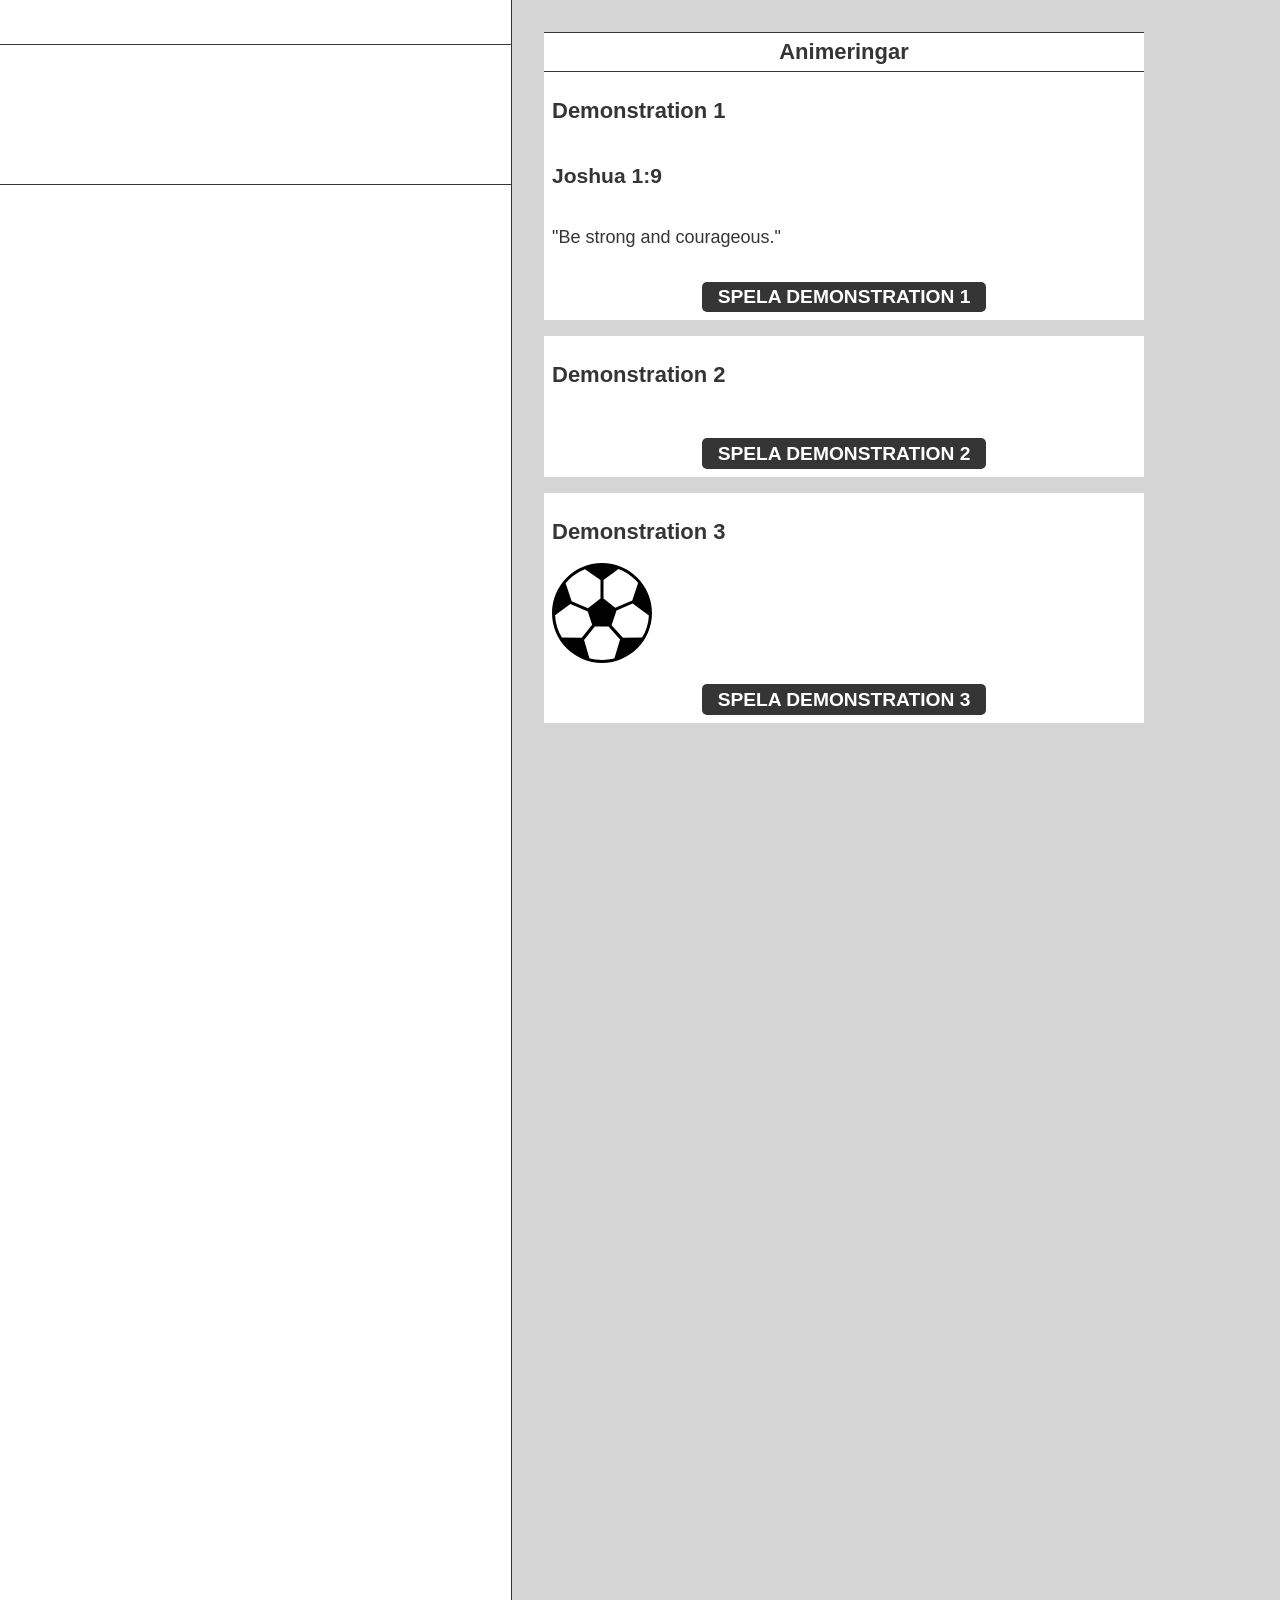
==== animering.html @ 5c4ec68c "funktion: Lägg till minst 3 olika animeringar" ====
<!doctype html>
<html lang="sv">
  <head>
    <meta charset="UTF-8">
    <link rel="icon" type="image/svg+xml" href="./src/ui/assets/mittfavicon.svg">
    <link rel="stylesheet" href="./src/ui/css/root.css">
    <meta name="viewport" content="width=device-width, initial-scale=1.0">

    <!-- SEO -->
    <meta name="description" content="Frontend-baserad webbutveckling - Se olika CSS-animeringar.">
    <title>Animeringar - Frontend-baserad webbutveckling</title>
  </head>
  <body class="body">
    <!-- Sidhuvud -->
    <header>

      <!-- Navigeringsmenyn -->
      <div class="menu">
        <button id="menu-btn"></button>
      </div>

      <!-- Logotyp -->
      <div class="logo">
        <a id="logo-link" href="./index.html"></a>
      </div>

      <!-- Navigeringsfältet -->
      <nav id="routes">
        <ul>
          <li><a href="./index.html">Laboration</a></li>
          <li><a href="./sass.html">Sass</a></li>
          <li><a href="./gallery.html">Bilder</a></li>
          <li><a href="./animering.html">Animeringar</a></li>
          <li><a href="#">Exempel 3</a></li>
        </ul>
      </nav>
    </header>
    <!-- Huvudinnehåll -->
    <main>
      <h1 id="page-title">Animeringar</h1>

      <!-- Demo1-animationen -->
      <section class="card">
        <h2>Demonstration 1</h2>
        <h3 id="prov-ref">Joshua 1:9</h3>
        <p id="prov-text">"Be strong and courageous."</p>
        <div class="btn-wrapper">
          <button id="demo-btn1" class="btn-anime">SPELA DEMONSTRATION 1</button>
        </div>
      </section>

      <!-- Demo2-animationen -->
      <section class="card">
        <h2>Demonstration 2</h2>
        <div id="gallery">
          <!-- En bild genereras dynamiskt med hjälp av insticksmodulen Vite Image Tools -->
        </div>
        <div class="btn-wrapper">
          <button id="demo-btn2" class="btn-anime">SPELA DEMONSTRATION 2</button>
        </div>
      </section>

      <!-- Demo3-animationen -->
      <section class="card">
        <h2>Demonstration 3</h2>
        <div id="football">
          <img width="100px" height="100px" src="./src/ui/assets/football.svg" alt="Fotboll">
        </div>
        <div class="btn-wrapper">
          <button id="demo-btn3" class="btn-anime">SPELA DEMONSTRATION 3</button>
        </div>
      </section>
    </main>
    <!-- Skript för animeringar -->
    <script type="module" src="./src/ui/views/anime-view.js"></script>

    <!-- Skript som genererar navigeringsfältet och logotypen -->
    <script type="module" src="./src/ui/views/nav-view.js"></script>
  </body>
</html>
---- src/ui/css/root.css ----
.menu {
  width: 100%;
  box-sizing: border-box;
  height: 45px;
  display: flex;
  justify-content: end;
  align-items: center;
  flex-direction: row;
  gap: 0.7rem;
  padding-right: 0.5rem;
  background-color: #ffffff;
  border-bottom: 1px solid #353535;
}

.img-btn, #theme-btn, #menu-btn {
  border: none;
  background: none;
  margin: 0;
  padding: 0;
  color: #353535;
  width: 35px;
  height: 35px;
  cursor: pointer;
}

#routes {
  width: 100%;
  box-sizing: border-box;
  display: none;
  justify-content: center;
  align-items: center;
  flex-direction: column;
  margin: 0;
  padding: 0;
}

#routes ul {
  list-style: none;
  width: 100%;
  box-sizing: border-box;
  display: flex;
  justify-content: center;
  align-items: center;
  flex-direction: column;
  margin: 0;
  padding: 0;
}
#routes ul li, #routes ul a {
  line-height: 40px;
  width: 100%;
  box-sizing: border-box;
  display: flex;
  justify-content: center;
  align-items: center;
  flex-direction: column;
}
#routes ul li {
  border-radius: 0 0 10px 10px;
  border-bottom: 1px solid #353535;
  background-color: #ffffff;
}
#routes ul a, #routes ul a:link, #routes ul a:visited {
  color: #353535;
  text-decoration: none;
  font-size: 22px;
  font-weight: 400;
}
#routes ul a:hover, #routes ul a:link:hover, #routes ul a:visited:hover {
  color: #294285;
}

@media (prefers-color-scheme: dark) {
  .menu {
    background-color: #353535;
    border-bottom: 1px solid #CFCFCF;
  }
  .img-btn, #menu-btn, #theme-btn {
    color: #CFCFCF;
  }
  #routes ul a, #routes ul a:link, #routes ul a:visited {
    color: #CFCFCF;
  }
  #routes ul a:hover, #routes ul a:link:hover, #routes ul a:visited:hover {
    color: #FFFF9E;
  }
  #routes ul li {
    border-bottom: 1px solid #CFCFCF;
    background-color: #353535;
  }
}
.card {
  width: 100%;
  box-sizing: border-box;
  display: flex;
  justify-content: center;
  align-items: start;
  flex-direction: column;
  margin: 0;
  padding: 0;
  background-color: #ffffff;
  padding: 0.5rem;
  margin-bottom: 1rem;
}

@media (prefers-color-scheme: dark) {
  .card {
    background-color: #353535;
  }
}
header {
  width: 100%;
  box-sizing: border-box;
  display: flex;
  justify-content: center;
  align-items: center;
  flex-direction: column;
  margin: 0;
  padding: 0;
}

@media screen and (min-width: 600px) {
  header {
    max-width: 40%;
    justify-content: start;
    border-right: 1px solid #353535;
    background-color: #ffffff;
    height: 180vh;
  }
}
@media screen and (min-width: 600px) and (prefers-color-scheme: dark) {
  header {
    border-right: 1px solid #CFCFCF;
    background-color: #353535;
  }
}
main {
  width: 100%;
  box-sizing: border-box;
  height: 100%;
  display: flex;
  justify-content: center;
  align-items: center;
  flex-direction: column;
  margin: 0;
  padding: 0;
  margin: 1rem 0;
  background-color: rgb(212.5, 212.5, 212.5);
}

@media screen and (min-width: 600px) {
  main {
    max-width: 600px;
    align-items: start;
    margin: 2rem;
  }
}
@media (prefers-color-scheme: dark) {
  main {
    background-color: rgb(80.6262694651, 80.6262694651, 80.6262694651);
  }
}
.logo {
  width: 100%;
  box-sizing: border-box;
  height: 140px;
  display: flex;
  justify-content: center;
  align-items: center;
  flex-direction: column;
  background-color: #ffffff;
  border-bottom: 1px solid #353535;
}

#logo-link,
#logo-link {
  color: #353535;
}

@media (prefers-color-scheme: dark) {
  #logo-link {
    color: #CFCFCF;
  }
  .logo {
    background-color: #353535;
    border-bottom: 1px solid #CFCFCF;
  }
}
#gallery {
  width: 100%;
  box-sizing: border-box;
  display: flex;
  justify-content: center;
  align-items: center;
  flex-direction: column;
  margin: 0;
  padding: 0;
  background-color: #ffffff;
  padding: 0.5rem;
}

#gallery picture img {
  width: 100%;
  height: auto;
  max-width: 500px;
  min-width: 250px;
}

@media (prefers-color-scheme: dark) {
  #gallery {
    background-color: #353535;
  }
}
@keyframes text1 {
  from {
    width: 0;
    opacity: 0;
    transform: translateX(100%) scale(2);
  }
  to {
    width: 100%;
    opacity: 1;
    transform: translateX(0) scale(1);
  }
}
@keyframes text2 {
  from {
    color: #CFCFCF;
    width: 0;
  }
  to {
    color: #353535;
    width: 100%;
  }
}
@media (prefers-color-scheme: dark) {
  @keyframes text2 {
    from {
      color: #353535;
      width: 0;
    }
    to {
      color: #CFCFCF;
      width: 100%;
    }
  }
}
.text-anime1 {
  width: 100%;
  overflow: hidden;
  white-space: nowrap;
  font-style: italic;
  animation: 2s linear text1;
  transition: all 1s ease-out;
}

.text-anime2 {
  overflow: hidden;
  white-space: nowrap;
  animation: 4s linear text2;
  transition: all 2s ease-in;
}

.btn-anime {
  cursor: pointer;
}
.btn-anime:hover {
  animation: 1s linear btn-hover infinite;
  transition: color 1s ease-in-out;
}

@keyframes btn-hover {
  from {
    transform: scale(1);
    background-color: #353535;
  }
  to {
    transform: scale(1);
    background-color: #353535;
  }
  50% {
    transform: scale(1.2);
    background-color: #294285;
  }
}
@media (prefers-color-scheme: dark) {
  @keyframes btn-hover {
    from {
      background-color: #CFCFCF;
    }
    to {
      background-color: #CFCFCF;
    }
    50% {
      background-color: #FFFF9E;
    }
  }
}
@keyframes image {
  from {
    transform: scaleX(1);
  }
  50% {
    transform: scaleX(-1) scale3d(0.3, 0.7, 1);
  }
  to {
    transform: scaleX(1);
  }
}
.image-anime img {
  animation: 2s linear image;
  transition: all 5s ease-out;
}

@keyframes football {
  from {
    transform: translateX(0) rotate(0);
  }
  50% {
    transform: translateX(280px) rotate(360deg);
  }
  to {
    transform: translateX(0) rotate(-200deg);
  }
}
.football-anime {
  animation: 1s linear football;
  transition: color 2s ease-in;
}

.btn-wrapper {
  width: 100%;
  box-sizing: border-box;
  display: flex;
  justify-content: center;
  align-items: center;
  flex-direction: column;
}
.btn-wrapper button {
  line-height: 1.5rem;
  font-size: 1.2rem;
  padding: 0.2rem 1rem;
  border: none;
  border-radius: 5px;
  font-weight: 600;
  margin-top: 1rem;
  background-color: #353535;
  color: #ffffff;
}

@media (prefers-color-scheme: dark) {
  .btn-wrapper button {
    background-color: #CFCFCF;
    color: #353535;
  }
}
body {
  display: flex;
  justify-content: center;
  align-items: center;
  flex-direction: column;
  margin: 0;
  padding: 0;
  width: 100vw;
  background-color: rgb(212.5, 212.5, 212.5);
  color: #353535;
  font-family: "Lucida Sans", "Lucida Sans Regular", "Lucida Grande", "Lucida Sans Unicode", Geneva, Verdana, sans-serif;
  font-size: 18px;
}

@media screen and (min-width: 600px) {
  body {
    flex-direction: row;
    justify-content: start;
    align-items: start;
  }
}
@media (prefers-color-scheme: dark) {
  body {
    background-color: rgb(80.6262694651, 80.6262694651, 80.6262694651);
    color: #CFCFCF;
  }
}
h1 {
  width: 100%;
  box-sizing: border-box;
  display: flex;
  justify-content: center;
  align-items: center;
  flex-direction: column;
  font-size: 22px;
  height: 40px;
  background-color: #ffffff;
  border-top: 1px solid #353535;
  border-bottom: 1px solid #353535;
  margin: 0;
}

@media (prefers-color-scheme: dark) {
  h1 {
    background-color: #353535;
    border-top: 1px solid #CFCFCF;
    border-bottom: 1px solid #CFCFCF;
  }
}
h2 {
  font-size: 22px;
}

/*# sourceMappingURL=root.css.map */
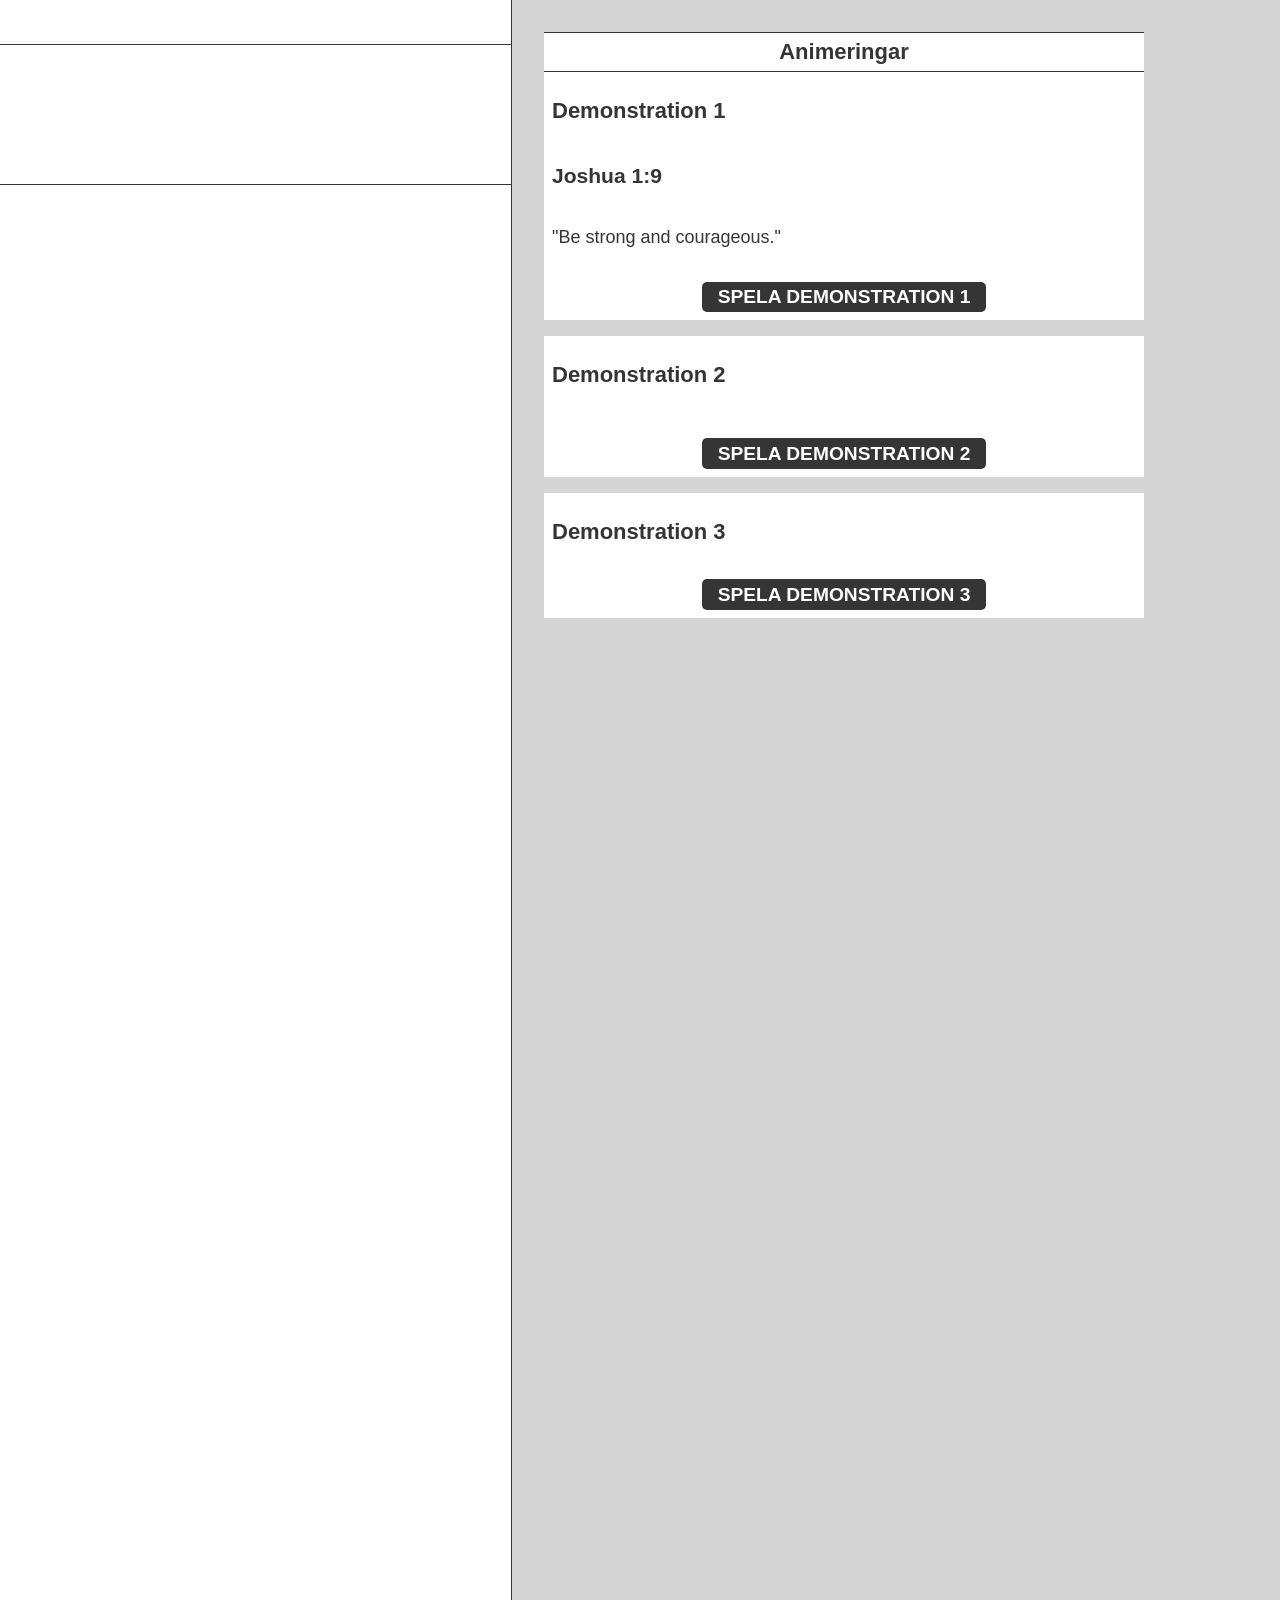
==== commit 5f7d7ac2: "felsökning: Korrigera nattläget för fotbollanimationen" ====
--- a/animering.html
+++ b/animering.html
@@ -64,7 +64,7 @@
       <section class="card">
         <h2>Demonstration 3</h2>
         <div id="football">
-          <img width="100px" height="100px" src="./src/ui/assets/football.svg" alt="Fotboll">
+          <!-- Bilden genereras dynamiskt -->
         </div>
         <div class="btn-wrapper">
           <button id="demo-btn3" class="btn-anime">SPELA DEMONSTRATION 3</button>
--- a/src/ui/css/root.css
+++ b/src/ui/css/root.css
@@ -285,12 +285,15 @@
 @media (prefers-color-scheme: dark) {
   @keyframes btn-hover {
     from {
+      transform: scale(1);
       background-color: #CFCFCF;
     }
     to {
+      transform: scale(1);
       background-color: #CFCFCF;
     }
     50% {
+      transform: scale(1.2);
       background-color: #FFFF9E;
     }
   }
@@ -323,10 +326,16 @@
   }
 }
 .football-anime {
+  color: #353535;
   animation: 1s linear football;
   transition: color 2s ease-in;
 }
 
+@media (prefers-color-scheme: dark) {
+  .football-anime {
+    color: #CFCFCF;
+  }
+}
 .btn-wrapper {
   width: 100%;
   box-sizing: border-box;
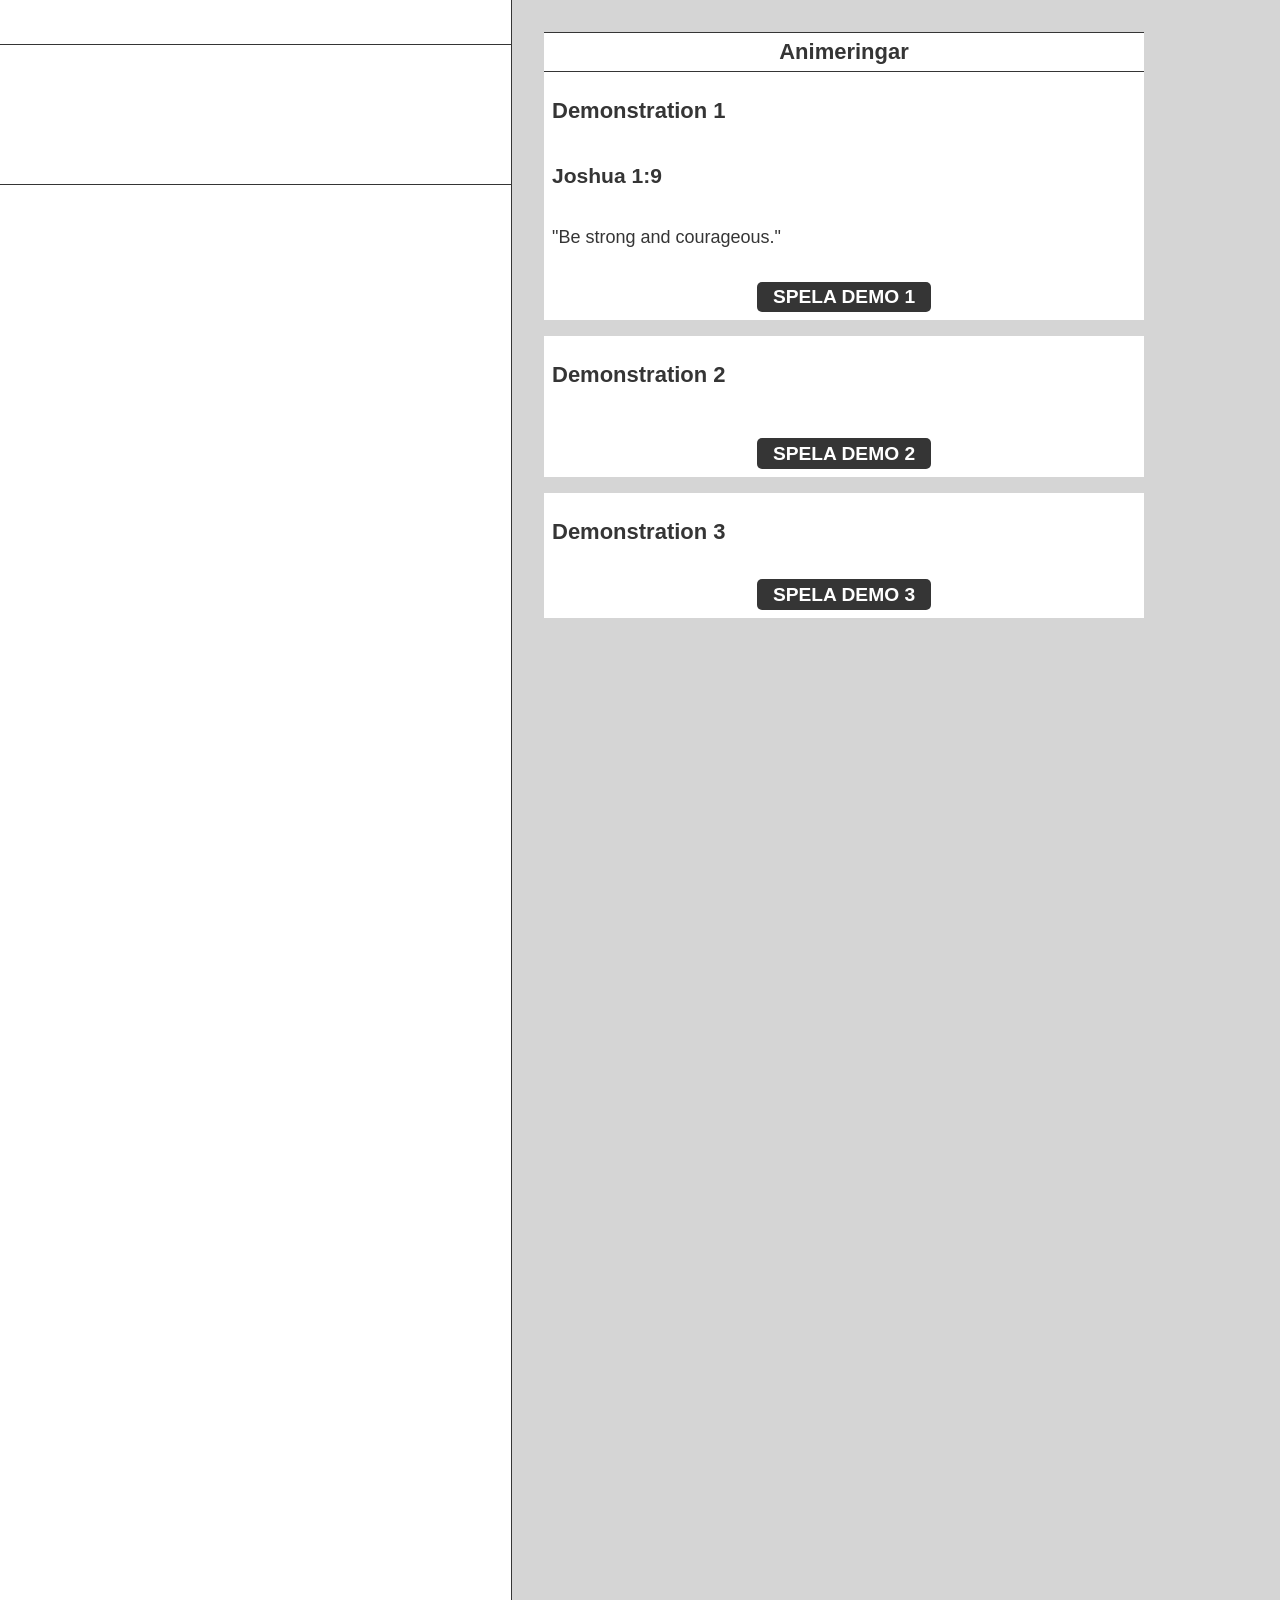
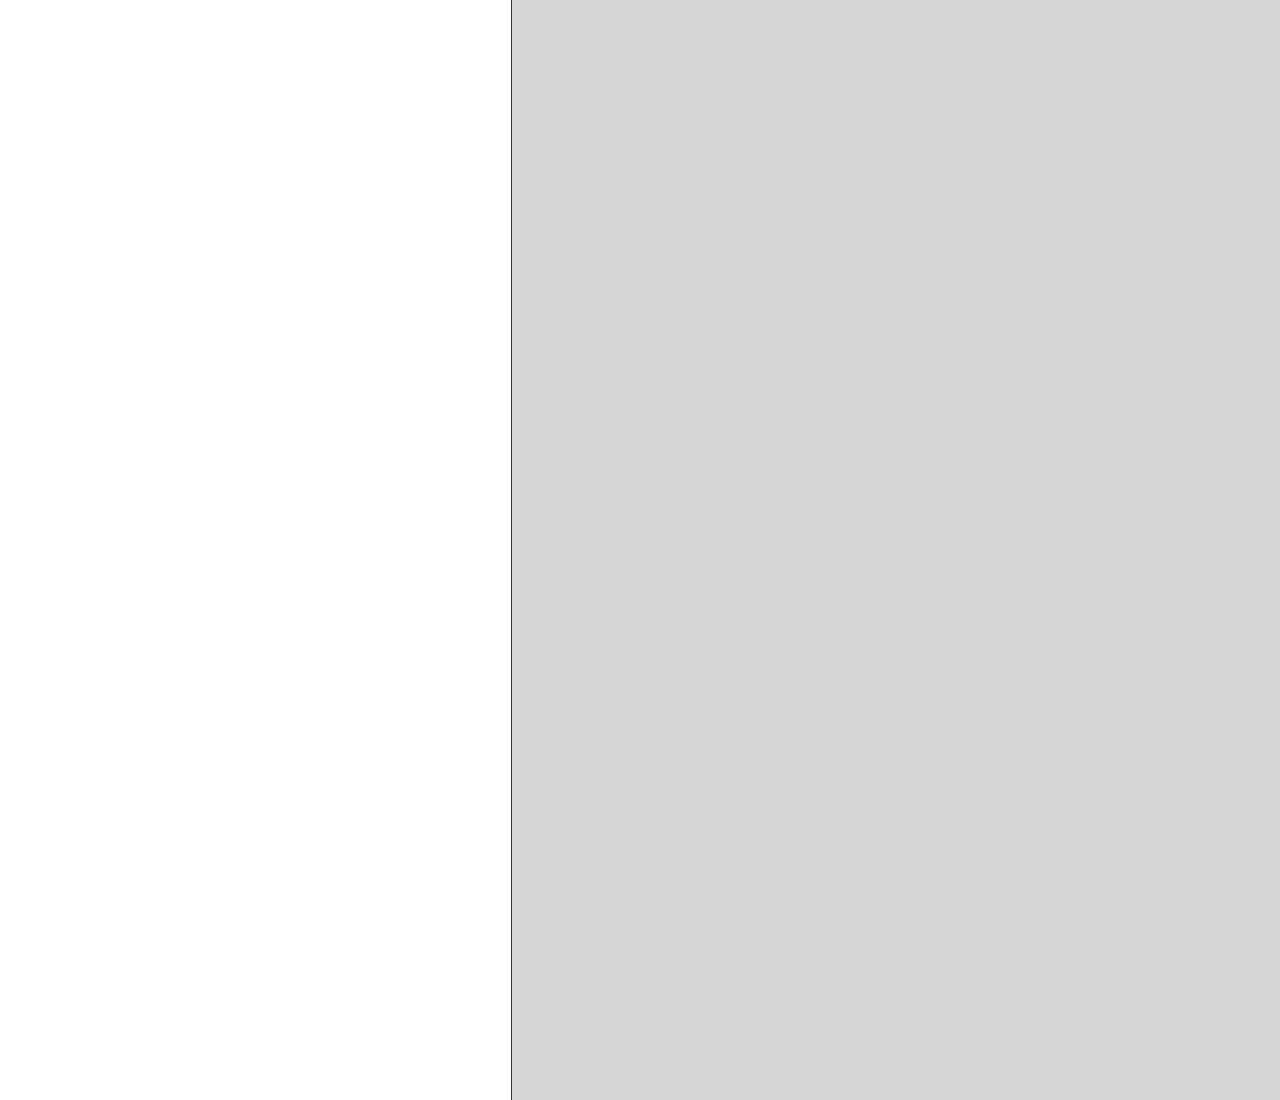
==== commit 29ef083a: "felsökning: Korrigera layouten" ====
--- a/animering.html
+++ b/animering.html
@@ -45,7 +45,7 @@
         <h3 id="prov-ref">Joshua 1:9</h3>
         <p id="prov-text">"Be strong and courageous."</p>
         <div class="btn-wrapper">
-          <button id="demo-btn1" class="btn-anime">SPELA DEMONSTRATION 1</button>
+          <button id="demo-btn1" class="btn-anime">SPELA DEMO 1</button>
         </div>
       </section>
 
@@ -56,7 +56,7 @@
           <!-- En bild genereras dynamiskt med hjälp av insticksmodulen Vite Image Tools -->
         </div>
         <div class="btn-wrapper">
-          <button id="demo-btn2" class="btn-anime">SPELA DEMONSTRATION 2</button>
+          <button id="demo-btn2" class="btn-anime">SPELA DEMO 2</button>
         </div>
       </section>
 
@@ -67,7 +67,7 @@
           <!-- Bilden genereras dynamiskt -->
         </div>
         <div class="btn-wrapper">
-          <button id="demo-btn3" class="btn-anime">SPELA DEMONSTRATION 3</button>
+          <button id="demo-btn3" class="btn-anime">SPELA DEMO 3</button>
         </div>
       </section>
     </main>
--- a/src/ui/css/root.css
+++ b/src/ui/css/root.css
@@ -124,7 +124,7 @@
     justify-content: start;
     border-right: 1px solid #353535;
     background-color: #ffffff;
-    height: 180vh;
+    height: 300vh;
   }
 }
 @media screen and (min-width: 600px) and (prefers-color-scheme: dark) {
